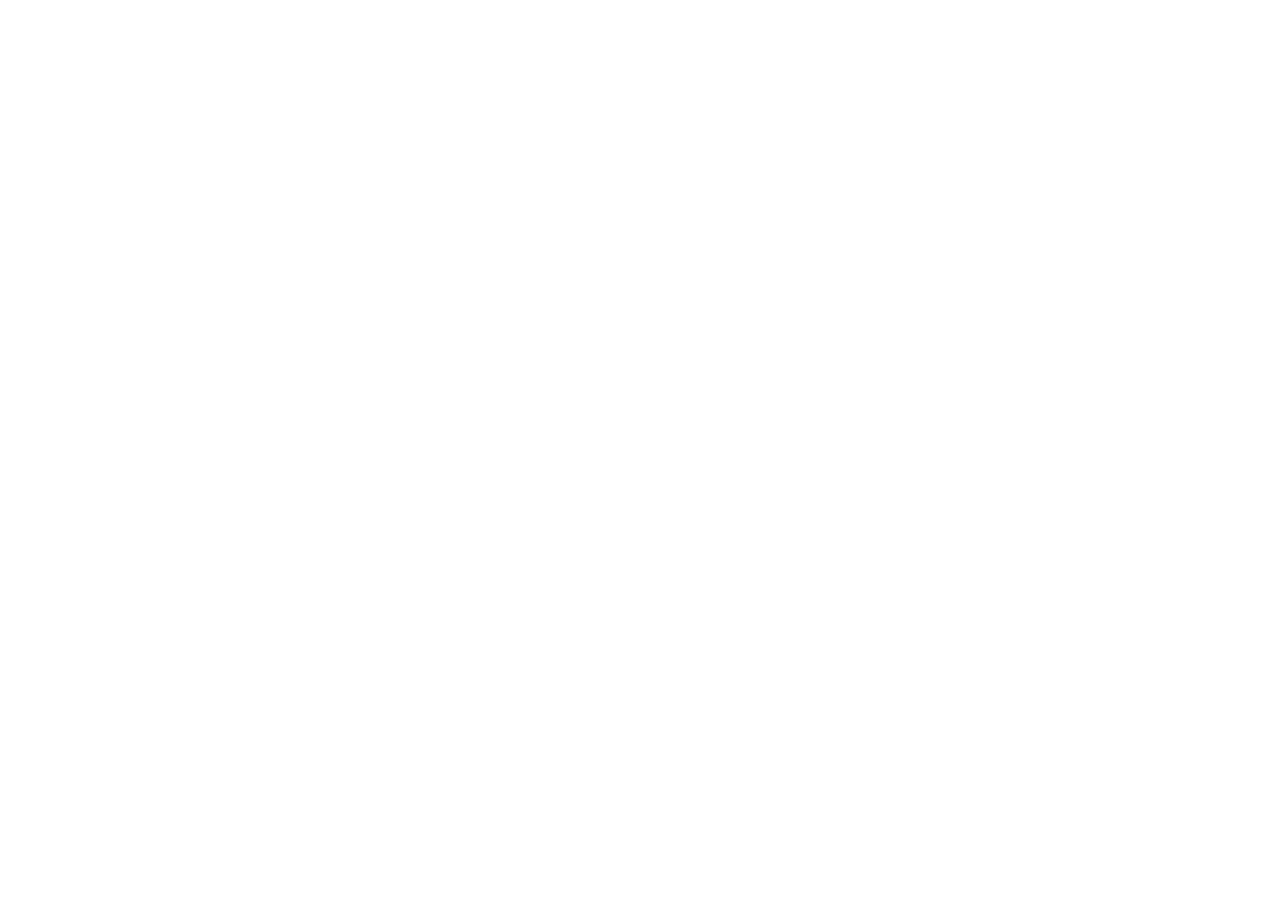
==== usherIndex.html @ e26415c5 "initial commit" ====
<!DOCTYPE html>
<html lang="en">
<head>
    <meta charset="UTF-8">
    <meta name="viewport" content="width=device-width, initial-scale=1.0">
    <title>Document</title>
    <link href="https://cdn.jsdelivr.net/npm/bootstrap@5.3.3/dist/css/bootstrap.min.css" rel="stylesheet" >
</head>
<body>
    <div class="container-fluid">
        <header>
            <nav>
                
            </nav>
        </header>

    </div>
    <script src="https://cdn.jsdelivr.net/npm/bootstrap@5.3.3/dist/js/bootstrap.bundle.min.js"></script>
</body>
</html>
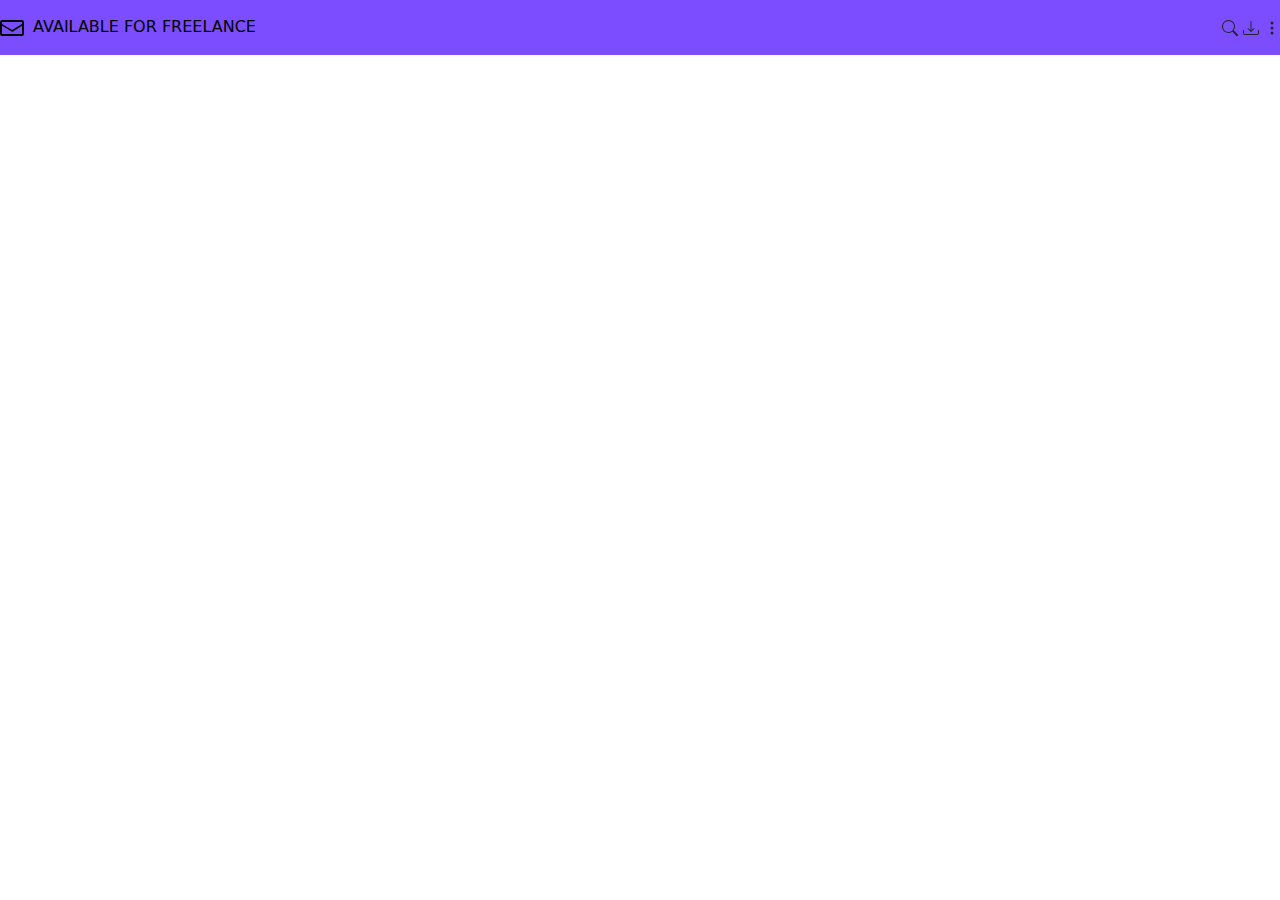
==== commit feb09d2b: "Problem Solved✅" ====
--- a/usherIndex.html
+++ b/usherIndex.html
@@ -1,20 +1,79 @@
 <!DOCTYPE html>
 <html lang="en">
-<head>
-    <meta charset="UTF-8">
-    <meta name="viewport" content="width=device-width, initial-scale=1.0">
+  <head>
+    <meta charset="UTF-8" />
+    <meta name="viewport" content="width=device-width, initial-scale=1.0" />
     <title>Document</title>
-    <link href="https://cdn.jsdelivr.net/npm/bootstrap@5.3.3/dist/css/bootstrap.min.css" rel="stylesheet" >
-</head>
-<body>
-    <div class="container-fluid">
-        <header>
-            <nav>
-                
-            </nav>
-        </header>
-
+    <link
+      href="https://cdn.jsdelivr.net/npm/bootstrap@5.3.3/dist/css/bootstrap.min.css"
+      rel="stylesheet"
+    />
+    <link rel="stylesheet" href="css/custom.css" />
+  </head>
+  <body>
+    <div class="container-fluid rg">
+      <header>
+        <div class="topBar">
+          <div>
+            <a href="mailto:info@alikode.ir">
+              <svg
+                xmlns="http://www.w3.org/2000/svg"
+                viewBox="0 0 24 24"
+                width="24"
+                height="24"
+              >
+                <path
+                  d="M22 4H2C.9 4 0 4.9 0 6v12c0 1.1.9 2 2 2h20c1.1 0 2-.9 2-2V6c0-1.1-.9-2-2-2zM2 6h20v2l-10 6L2 8V6zm0 12V9.8l9.7 5.8c.2.1.5.2.7.2s.5-.1.7-.2L22 9.8V18H2z"
+                />
+              </svg>
+              <span class="ms-1 text-black">AVAILABLE FOR FREELANCE</span>
+            </a>
+          </div>
+          <div>
+            <svg
+              xmlns="http://www.w3.org/2000/svg"
+              width="16"
+              height="16"
+              fill="currentColor"
+              class="bi bi-search"
+              viewBox="0 0 16 16"
+            >
+              <path
+                d="M11.742 10.344a6.5 6.5 0 1 0-1.397 1.398h-.001q.044.06.098.115l3.85 3.85a1 1 0 0 0 1.415-1.414l-3.85-3.85a1 1 0 0 0-.115-.1zM12 6.5a5.5 5.5 0 1 1-11 0 5.5 5.5 0 0 1 11 0"
+              />
+            </svg>
+            <svg
+              xmlns="http://www.w3.org/2000/svg"
+              width="16"
+              height="16"
+              fill="currentColor"
+              class="bi bi-download"
+              viewBox="0 0 16 16"
+            >
+              <path
+                d="M.5 9.9a.5.5 0 0 1 .5.5v2.5a1 1 0 0 0 1 1h12a1 1 0 0 0 1-1v-2.5a.5.5 0 0 1 1 0v2.5a2 2 0 0 1-2 2H2a2 2 0 0 1-2-2v-2.5a.5.5 0 0 1 .5-.5"
+              />
+              <path
+                d="M7.646 11.854a.5.5 0 0 0 .708 0l3-3a.5.5 0 0 0-.708-.708L8.5 10.293V1.5a.5.5 0 0 0-1 0v8.793L5.354 8.146a.5.5 0 1 0-.708.708z"
+              />
+            </svg>
+            <svg
+              xmlns="http://www.w3.org/2000/svg"
+              width="16"
+              height="16"
+              fill="currentColor"
+              class="bi bi-three-dots-vertical"
+              viewBox="0 0 16 16"
+            >
+              <path
+                d="M9.5 13a1.5 1.5 0 1 1-3 0 1.5 1.5 0 0 1 3 0m0-5a1.5 1.5 0 1 1-3 0 1.5 1.5 0 0 1 3 0m0-5a1.5 1.5 0 1 1-3 0 1.5 1.5 0 0 1 3 0"
+              />
+            </svg>
+          </div>
+        </div>
+        <nav></nav>
+      </header>
     </div>
     <script src="https://cdn.jsdelivr.net/npm/bootstrap@5.3.3/dist/js/bootstrap.bundle.min.js"></script>
-</body>
-</html>+  </body>
+</html>
--- a/css/custom.css
+++ b/css/custom.css
@@ -0,0 +1,13 @@
+.topBar{
+    background-color: #7c4dff;
+    height: 55px;
+    display: flex;
+    align-items: center;
+    justify-content: space-between;
+}
+.rg{
+   padding: 0; 
+}
+a {
+    text-decoration: none;
+}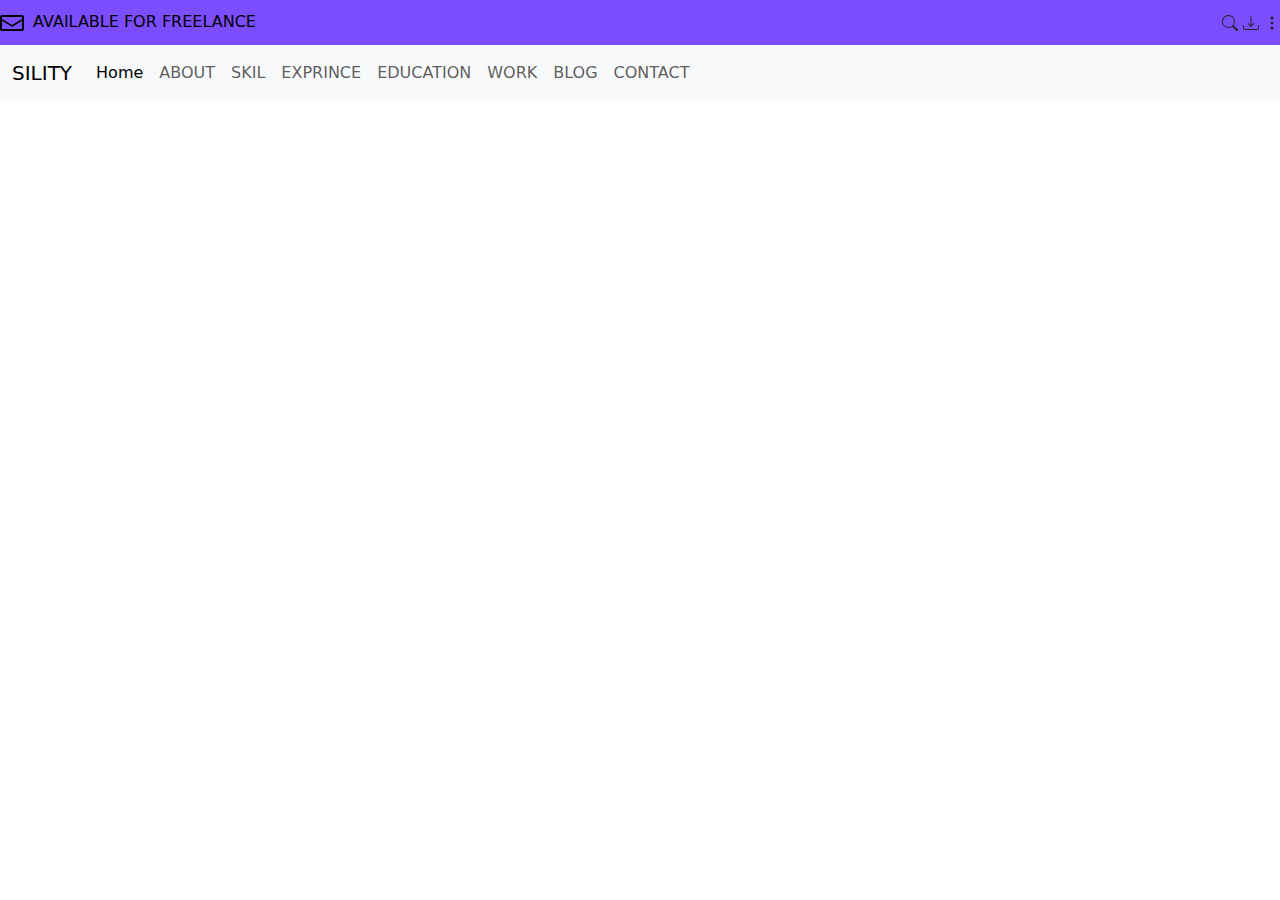
==== commit 3f8c984d: "nav" ====
--- a/usherIndex.html
+++ b/usherIndex.html
@@ -70,8 +70,44 @@
               />
             </svg>
           </div>
-        </div>
-        <nav></nav>
+        </div >
+          <nav class="navbar navbar-expand-lg bg-body-tertiary">
+            <div class="container-fluid">
+              <a class="navbar-brand" href="#">SILITY</a>
+              <button class="navbar-toggler" type="button" data-bs-toggle="collapse" data-bs-target="#navbarNav" aria-controls="navbarNav" aria-expanded="false" aria-label="Toggle navigation">
+                <span class="navbar-toggler-icon"></span>
+              </button>
+              <div class="collapse navbar-collapse" id="navbarNav">
+                <ul class="navbar-nav">
+                  <li class="nav-item">
+                    <a class="nav-link active" aria-current="page" href="#">Home</a>
+                  </li>
+                  <li class="nav-item">
+                    <a class="nav-link" href="#">ABOUT</a>
+                  </li>
+                  <li class="nav-item">
+                    <a class="nav-link" href="#">SKIL</a>
+                  </li>
+                  <li class="nav-item">
+                    <a class="nav-link" href="#">EXPRINCE</a>
+                  </li>
+                  <li class="nav-item">
+                    <a class="nav-link" href="#">EDUCATION</a>
+                  </li>
+                  <li class="nav-item">
+                    <a class="nav-link" href="#">WORK</a>
+                  </li>
+                  <li class="nav-item">
+                    <a class="nav-link" href="#">BLOG</a>
+                  </li>
+                  <li class="nav-item">
+                    <a class="nav-link" href="#">CONTACT</a>
+                  </li>
+                </ul>
+              </div>
+            </div>
+          </nav>
+
       </header>
     </div>
     <script src="https://cdn.jsdelivr.net/npm/bootstrap@5.3.3/dist/js/bootstrap.bundle.min.js"></script>
--- a/css/custom.css
+++ b/css/custom.css
@@ -1,6 +1,6 @@
 .topBar{
     background-color: #7c4dff;
-    height: 55px;
+    height: 45px;
     display: flex;
     align-items: center;
     justify-content: space-between;
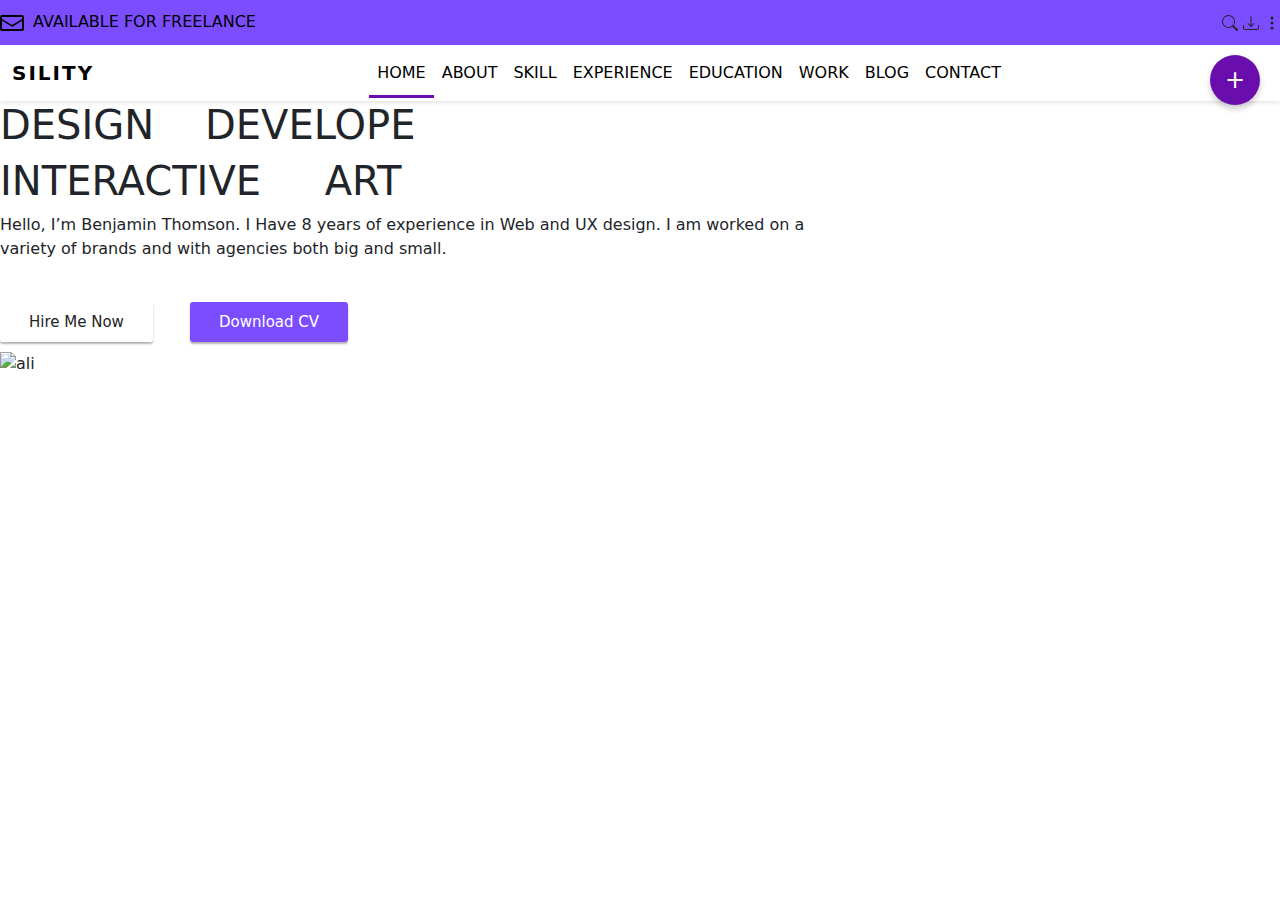
==== commit dd1be4d3: "h1" ====
--- a/usherIndex.html
+++ b/usherIndex.html
@@ -1,115 +1,94 @@
 <!DOCTYPE html>
 <html lang="en">
-  <head>
-    <meta charset="UTF-8" />
-    <meta name="viewport" content="width=device-width, initial-scale=1.0" />
-    <title>Document</title>
-    <link
-      href="https://cdn.jsdelivr.net/npm/bootstrap@5.3.3/dist/css/bootstrap.min.css"
-      rel="stylesheet"
-    />
-    <link rel="stylesheet" href="css/custom.css" />
-  </head>
-  <body>
-    <div class="container-fluid rg">
-      <header>
-        <div class="topBar">
-          <div>
-            <a href="mailto:info@alikode.ir">
-              <svg
-                xmlns="http://www.w3.org/2000/svg"
-                viewBox="0 0 24 24"
-                width="24"
-                height="24"
-              >
-                <path
-                  d="M22 4H2C.9 4 0 4.9 0 6v12c0 1.1.9 2 2 2h20c1.1 0 2-.9 2-2V6c0-1.1-.9-2-2-2zM2 6h20v2l-10 6L2 8V6zm0 12V9.8l9.7 5.8c.2.1.5.2.7.2s.5-.1.7-.2L22 9.8V18H2z"
-                />
-              </svg>
-              <span class="ms-1 text-black">AVAILABLE FOR FREELANCE</span>
-            </a>
+
+<head>
+  <meta charset="UTF-8" />
+  <meta name="viewport" content="width=device-width, initial-scale=1.0" />
+  <title>Document</title>
+  <link href="https://cdn.jsdelivr.net/npm/bootstrap@5.3.3/dist/css/bootstrap.min.css" rel="stylesheet" />
+  <link rel="stylesheet" href="css/custom.css" />
+</head>
+
+<body>
+  <div class="container-fluid rg">
+    <header>
+      <div class="topBar">
+        <div>
+          <a href="mailto:info@alikode.ir">
+            <svg xmlns="http://www.w3.org/2000/svg" viewBox="0 0 24 24" width="24" height="24">
+              <path
+                d="M22 4H2C.9 4 0 4.9 0 6v12c0 1.1.9 2 2 2h20c1.1 0 2-.9 2-2V6c0-1.1-.9-2-2-2zM2 6h20v2l-10 6L2 8V6zm0 12V9.8l9.7 5.8c.2.1.5.2.7.2s.5-.1.7-.2L22 9.8V18H2z" />
+            </svg>
+            <span class="ms-1 text-black">AVAILABLE FOR FREELANCE</span>
+          </a>
+        </div>
+        <div>
+          <svg xmlns="http://www.w3.org/2000/svg" width="16" height="16" fill="currentColor" class="bi bi-search"
+            viewBox="0 0 16 16">
+            <path
+              d="M11.742 10.344a6.5 6.5 0 1 0-1.397 1.398h-.001q.044.06.098.115l3.85 3.85a1 1 0 0 0 1.415-1.414l-3.85-3.85a1 1 0 0 0-.115-.1zM12 6.5a5.5 5.5 0 1 1-11 0 5.5 5.5 0 0 1 11 0" />
+          </svg>
+          <svg xmlns="http://www.w3.org/2000/svg" width="16" height="16" fill="currentColor" class="bi bi-download"
+            viewBox="0 0 16 16">
+            <path
+              d="M.5 9.9a.5.5 0 0 1 .5.5v2.5a1 1 0 0 0 1 1h12a1 1 0 0 0 1-1v-2.5a.5.5 0 0 1 1 0v2.5a2 2 0 0 1-2 2H2a2 2 0 0 1-2-2v-2.5a.5.5 0 0 1 .5-.5" />
+            <path
+              d="M7.646 11.854a.5.5 0 0 0 .708 0l3-3a.5.5 0 0 0-.708-.708L8.5 10.293V1.5a.5.5 0 0 0-1 0v8.793L5.354 8.146a.5.5 0 1 0-.708.708z" />
+          </svg>
+          <svg xmlns="http://www.w3.org/2000/svg" width="16" height="16" fill="currentColor"
+            class="bi bi-three-dots-vertical" viewBox="0 0 16 16">
+            <path
+              d="M9.5 13a1.5 1.5 0 1 1-3 0 1.5 1.5 0 0 1 3 0m0-5a1.5 1.5 0 1 1-3 0 1.5 1.5 0 0 1 3 0m0-5a1.5 1.5 0 1 1-3 0 1.5 1.5 0 0 1 3 0" />
+          </svg>
+        </div>
+      </div>
+      <nav class="navbar navbar-expand-lg">
+        <div class="container-fluid">
+          <a class="navbar-brand" href="#">SILITY</a>
+          <button class="navbar-toggler" type="button" data-bs-toggle="collapse" data-bs-target="#navbarNav">
+            <span class="navbar-toggler-icon"></span>
+          </button>
+          <div class="collapse navbar-collapse" id="navbarNav">
+            <ul class="navbar-nav">
+              <li class="nav-item"><a class="nav-link active" href="#">Home</a></li>
+              <li class="nav-item"><a class="nav-link" href="#">About</a></li>
+              <li class="nav-item"><a class="nav-link" href="#">Skill</a></li>
+              <li class="nav-item"><a class="nav-link" href="#">Experience</a></li>
+              <li class="nav-item"><a class="nav-link" href="#">Education</a></li>
+              <li class="nav-item"><a class="nav-link" href="#">Work</a></li>
+              <li class="nav-item"><a class="nav-link" href="#">Blog</a></li>
+              <li class="nav-item"><a class="nav-link" href="#">Contact</a></li>
+            </ul>
           </div>
-          <div>
-            <svg
-              xmlns="http://www.w3.org/2000/svg"
-              width="16"
-              height="16"
-              fill="currentColor"
-              class="bi bi-search"
-              viewBox="0 0 16 16"
-            >
-              <path
-                d="M11.742 10.344a6.5 6.5 0 1 0-1.397 1.398h-.001q.044.06.098.115l3.85 3.85a1 1 0 0 0 1.415-1.414l-3.85-3.85a1 1 0 0 0-.115-.1zM12 6.5a5.5 5.5 0 1 1-11 0 5.5 5.5 0 0 1 11 0"
-              />
-            </svg>
-            <svg
-              xmlns="http://www.w3.org/2000/svg"
-              width="16"
-              height="16"
-              fill="currentColor"
-              class="bi bi-download"
-              viewBox="0 0 16 16"
-            >
-              <path
-                d="M.5 9.9a.5.5 0 0 1 .5.5v2.5a1 1 0 0 0 1 1h12a1 1 0 0 0 1-1v-2.5a.5.5 0 0 1 1 0v2.5a2 2 0 0 1-2 2H2a2 2 0 0 1-2-2v-2.5a.5.5 0 0 1 .5-.5"
-              />
-              <path
-                d="M7.646 11.854a.5.5 0 0 0 .708 0l3-3a.5.5 0 0 0-.708-.708L8.5 10.293V1.5a.5.5 0 0 0-1 0v8.793L5.354 8.146a.5.5 0 1 0-.708.708z"
-              />
-            </svg>
-            <svg
-              xmlns="http://www.w3.org/2000/svg"
-              width="16"
-              height="16"
-              fill="currentColor"
-              class="bi bi-three-dots-vertical"
-              viewBox="0 0 16 16"
-            >
-              <path
-                d="M9.5 13a1.5 1.5 0 1 1-3 0 1.5 1.5 0 0 1 3 0m0-5a1.5 1.5 0 1 1-3 0 1.5 1.5 0 0 1 3 0m0-5a1.5 1.5 0 1 1-3 0 1.5 1.5 0 0 1 3 0"
-              />
-            </svg>
-          </div>
-        </div >
-          <nav class="navbar navbar-expand-lg bg-body-tertiary">
-            <div class="container-fluid">
-              <a class="navbar-brand" href="#">SILITY</a>
-              <button class="navbar-toggler" type="button" data-bs-toggle="collapse" data-bs-target="#navbarNav" aria-controls="navbarNav" aria-expanded="false" aria-label="Toggle navigation">
-                <span class="navbar-toggler-icon"></span>
-              </button>
-              <div class="collapse navbar-collapse" id="navbarNav">
-                <ul class="navbar-nav">
-                  <li class="nav-item">
-                    <a class="nav-link active" aria-current="page" href="#">Home</a>
-                  </li>
-                  <li class="nav-item">
-                    <a class="nav-link" href="#">ABOUT</a>
-                  </li>
-                  <li class="nav-item">
-                    <a class="nav-link" href="#">SKIL</a>
-                  </li>
-                  <li class="nav-item">
-                    <a class="nav-link" href="#">EXPRINCE</a>
-                  </li>
-                  <li class="nav-item">
-                    <a class="nav-link" href="#">EDUCATION</a>
-                  </li>
-                  <li class="nav-item">
-                    <a class="nav-link" href="#">WORK</a>
-                  </li>
-                  <li class="nav-item">
-                    <a class="nav-link" href="#">BLOG</a>
-                  </li>
-                  <li class="nav-item">
-                    <a class="nav-link" href="#">CONTACT</a>
-                  </li>
-                </ul>
-              </div>
-            </div>
-          </nav>
+          <div class="floating-button">+</div>
+        </div>
+      </nav>
 
-      </header>
-    </div>
+    </header>
+    <div>
+      <h1>DESIGN &nbsp;&nbsp;
+        DEVELOPE</h1>
+      <H1>INTERACTIVE &nbsp;  &nbsp;   ART</H1>
+      <p>Hello, I’m Benjamin Thomson. I Have 8 years of experience in Web and UX design. I am worked on   a <br>variety of
+        brands and with agencies both big and small. </P>
+        <p class="button-row">
+        <a href="" class="button solid-button white">Hire Me Now</a>
+        <a href="" class="button solid-button purple">Download CV</a>
+</p>
+</Div>
+
+<img src="alikode" alt="ali" class="img-responsive section-img">
+							
+
+
+
+
+
+
+
+
+
     <script src="https://cdn.jsdelivr.net/npm/bootstrap@5.3.3/dist/js/bootstrap.bundle.min.js"></script>
-  </body>
-</html>
+</body>
+
+</html>--- a/css/custom.css
+++ b/css/custom.css
@@ -10,4 +10,77 @@
 }
 a {
     text-decoration: none;
+}
+.navbar {
+    background-color: white;
+    box-shadow: 0 2px 4px rgba(0, 0, 0, 0.1);
+    position: relative;
+}
+.navbar-brand {
+    font-weight: bold;
+    letter-spacing: 2px;
+}
+.nav-link {
+    color: black !important;
+    font-weight: 500;
+    text-transform: uppercase;
+    position: relative;
+}
+.nav-link.active::after {
+    content: '';
+    display: block;
+    width: 100%;
+    height: 3px;
+    background-color: #6a0dad;
+    position: absolute;
+    bottom: -5px;
+    left: 0;
+}
+.navbar-nav {
+    margin: auto;
+}
+.floating-button {
+    position: absolute;
+    top: 10px;
+    right: 20px;
+    background-color: #6a0dad;
+    color: white;
+    border-radius: 50%;
+    width: 50px;
+    height: 50px;
+    display: flex;
+    justify-content: center;
+    align-items: center;
+    font-size: 24px;
+    box-shadow: 0 4px 6px rgba(0, 0, 0, 0.2);
+    cursor: pointer;
+}
+
+.button-row {
+	margin-top: 48px;
+}
+
+.button-row .button {
+	margin-right: 32px;
+	margin-bottom: 12px;
+}
+.solid-button {
+	font-size: 15px;
+	line-height: 26px;
+	padding: 11px 29px;
+	border: none;
+	border-radius: 3px;
+	box-shadow: 0 2px 2px rgba(0,0,0,.3);
+	text-align: center;
+}
+.solid-button:hover {
+	box-shadow: 0 3px 6px rgba(0,0,0,.3);
+}
+.solid-button.purple {
+	background: #7c4dff;
+	color: #fff;
+}
+.solid-button.white {
+	background: #fff;
+	color: #232323;
 }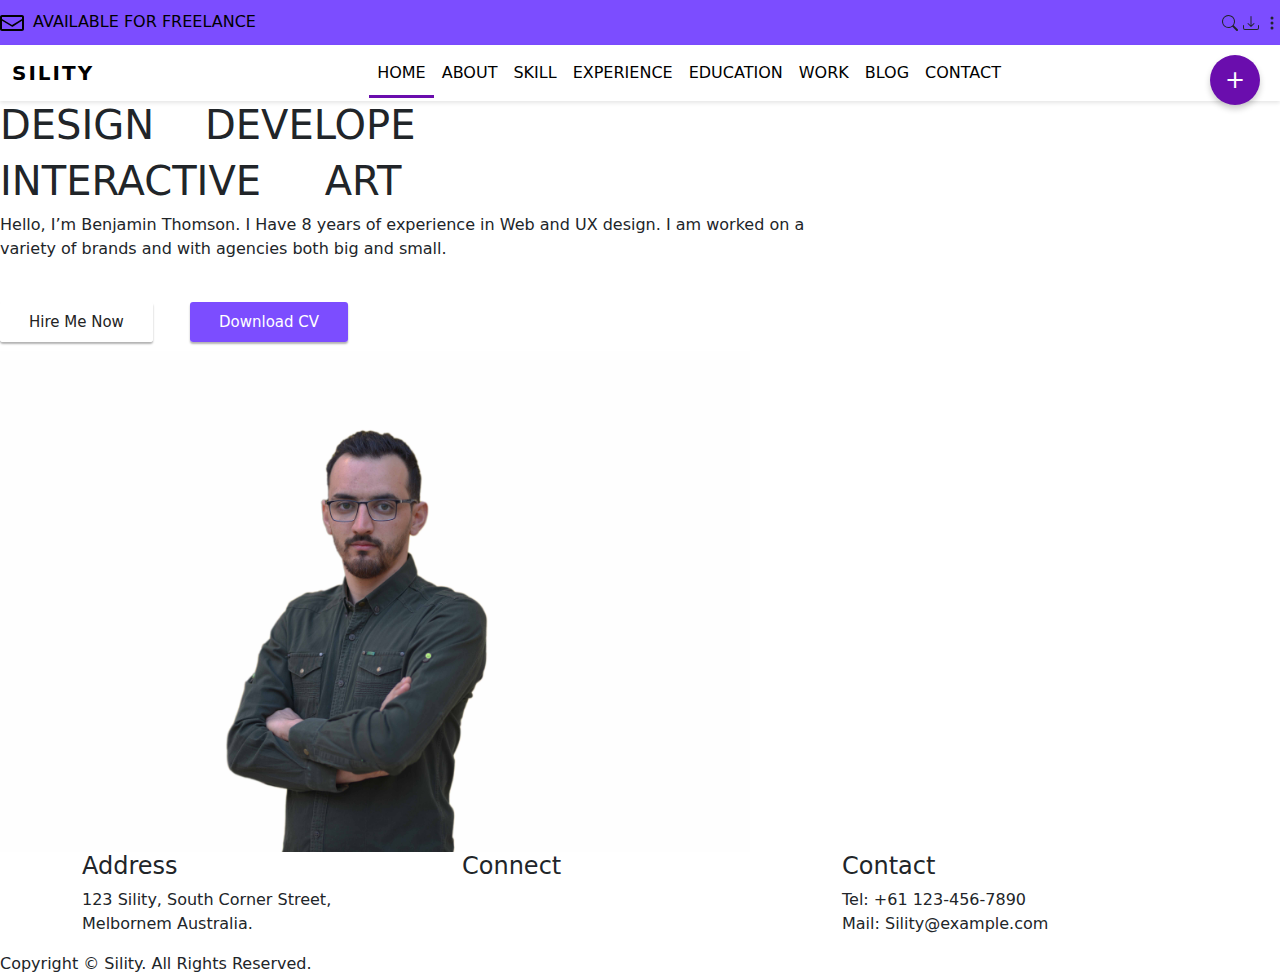
==== commit e7bbd762: "besm aalah" ====
--- a/usherIndex.html
+++ b/usherIndex.html
@@ -76,9 +76,38 @@
         <a href="" class="button solid-button purple">Download CV</a>
 </p>
 </Div>
+<div class="col-sm-5 vertical-center">
 
-<img src="alikode" alt="ali" class="img-responsive section-img">
-							
+  <img width="750px"    src="110.jpg" alt="ali" class="img-responsive section-img"> 
+
+</div>
+			
+<div  class="top">
+  <div class="container">
+    <div class="row">
+      <div class="col-sm-4">
+        <h4>Address</h4>
+        <p>123 Sility, South Corner Street,<br>Melbornem Australia.</p>
+      </div> <!-- end .col-sm-4 -->
+      <div class="col-sm-4">
+        <h4>Connect</h4>
+        <div class="social-icons">
+          <a href="" class="social-icon"><i class="fa fa-facebook"></i></a>
+          <a href="" class="social-icon"><i class="fa fa-twitter"></i></a>
+          <a href="" class="social-icon"><i class="fa fa-google-plus"></i></a>
+          <a href="" class="social-icon"><i class="fa fa-behance"></i></a>
+          <a href="" class="social-icon"><i class="fa fa-dribbble"></i></a>
+        </div> <!-- end .social-icons -->
+      </div> <!-- end .col-sm-4 -->
+      <div class="col-sm-4">
+        <h4>Contact</h4>
+        <p>Tel: +61 123-456-7890<br>Mail: Sility@example.com</p>
+      </div> <!-- end .col-sm-4 -->
+    </div> <!-- end .row -->
+  </div> <!-- end .container -->
+</div> <!-- end .footer -->
+<div class="bottom">Copyright © Sility. All Rights Reserved.</div> <!-- end .bottom -->
+      
 
 
 
--- a/css/custom.css
+++ b/css/custom.css
@@ -83,4 +83,6 @@
 .solid-button.white {
 	background: #fff;
 	color: #232323;
-}+}
+
+
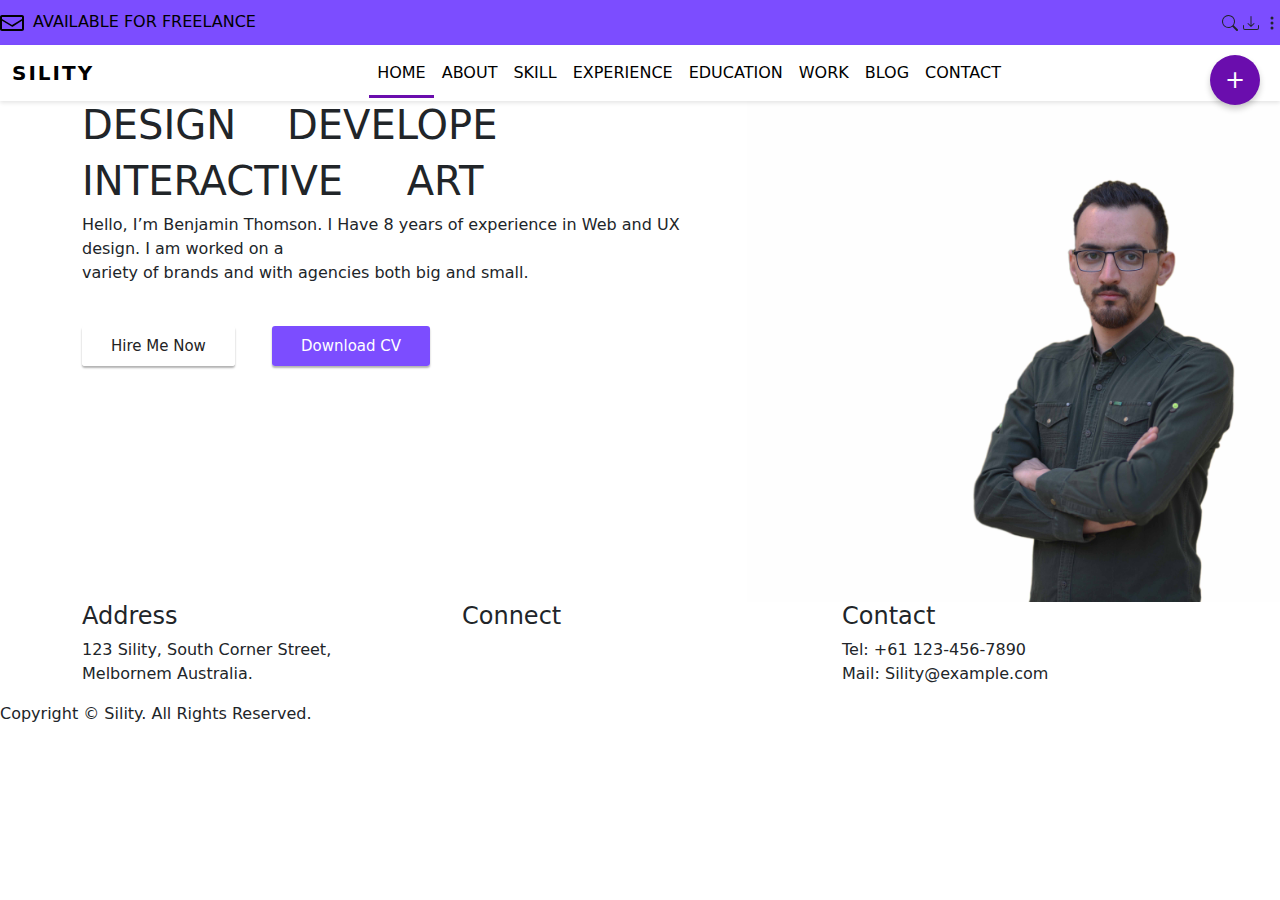
==== commit cb283de7: "update" ====
--- a/usherIndex.html
+++ b/usherIndex.html
@@ -65,7 +65,9 @@
       </nav>
 
     </header>
-    <div>
+    <div class="container">
+<div class="row">
+  <div class="col-sm-7 vertical-center padding-fix">
       <h1>DESIGN &nbsp;&nbsp;
         DEVELOPE</h1>
       <H1>INTERACTIVE &nbsp;  &nbsp;   ART</H1>
@@ -81,8 +83,9 @@
   <img width="750px"    src="110.jpg" alt="ali" class="img-responsive section-img"> 
 
 </div>
-			
-<div  class="top">
+</div>
+</div>		
+
   <div class="container">
     <div class="row">
       <div class="col-sm-4">
--- a/css/custom.css
+++ b/css/custom.css
@@ -5,6 +5,11 @@
     align-items: center;
     justify-content: space-between;
 }
+
+
+
+
+
 .rg{
    padding: 0; 
 }
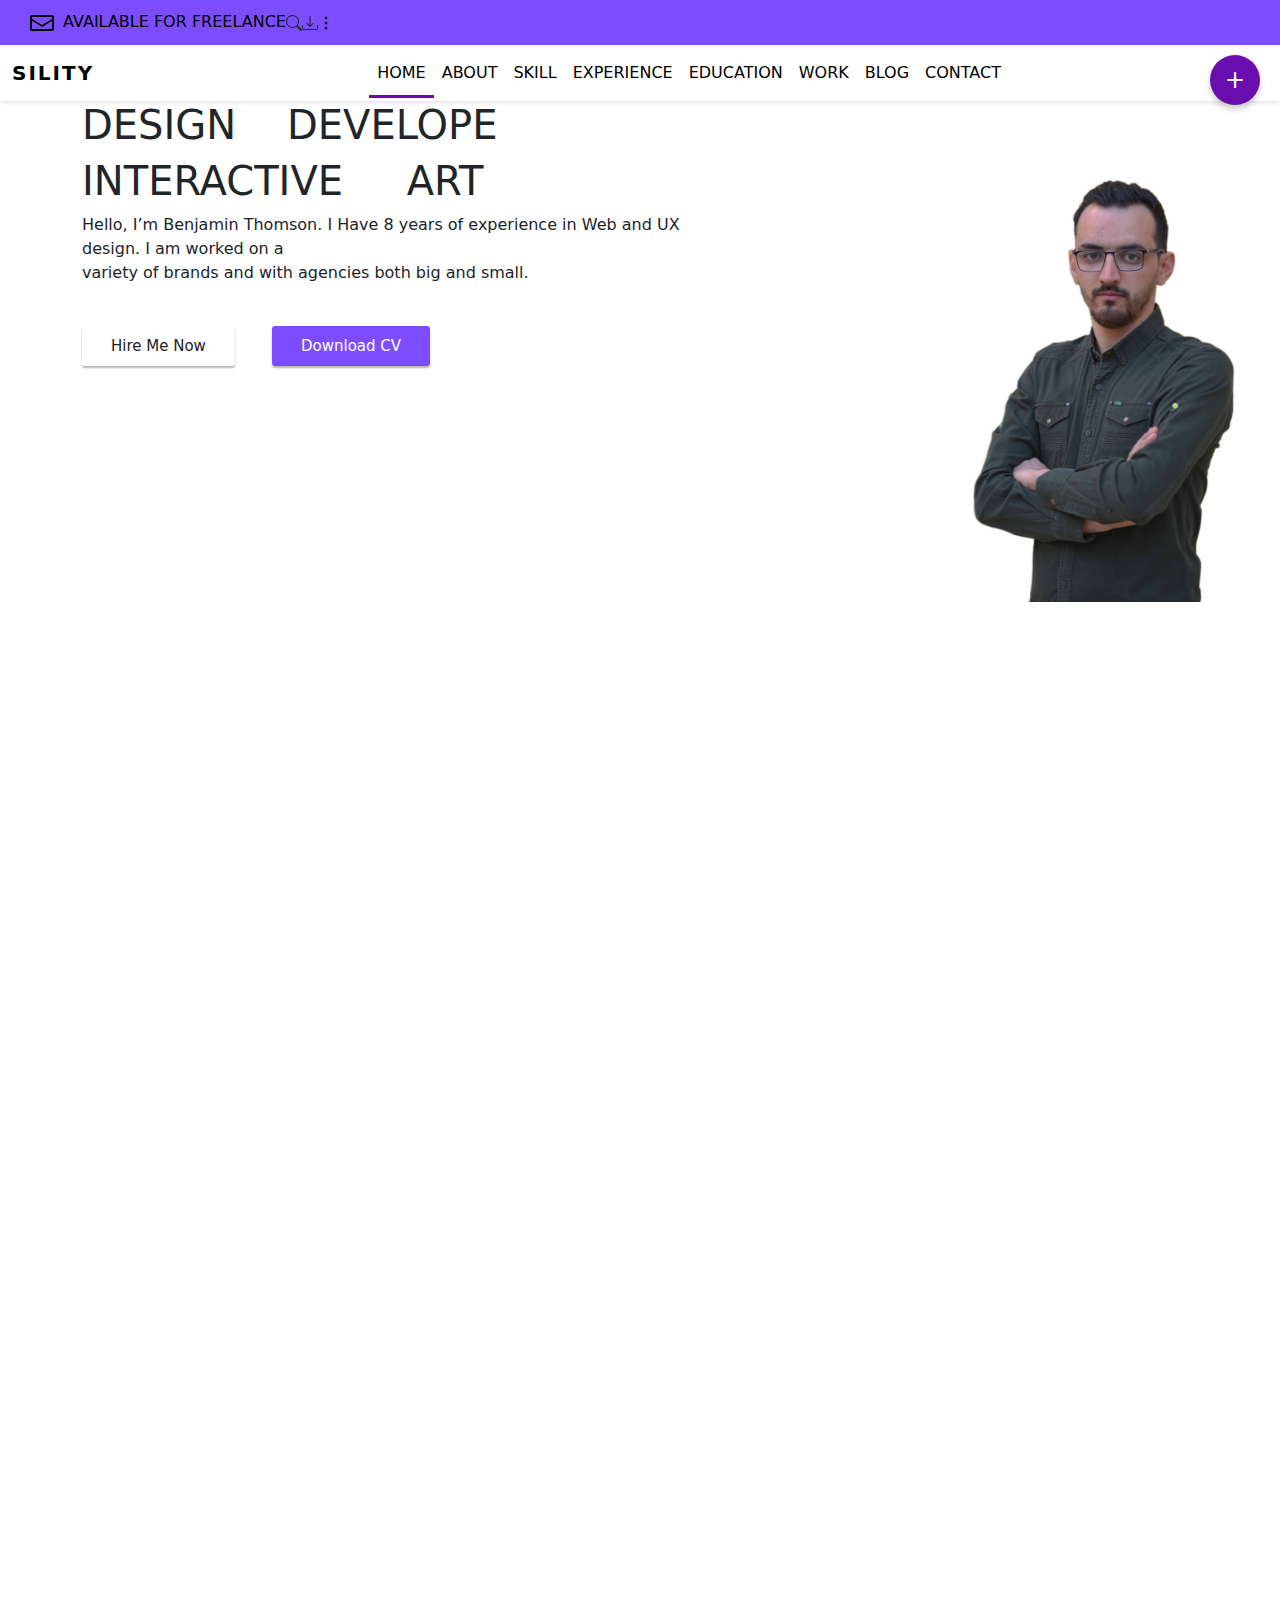
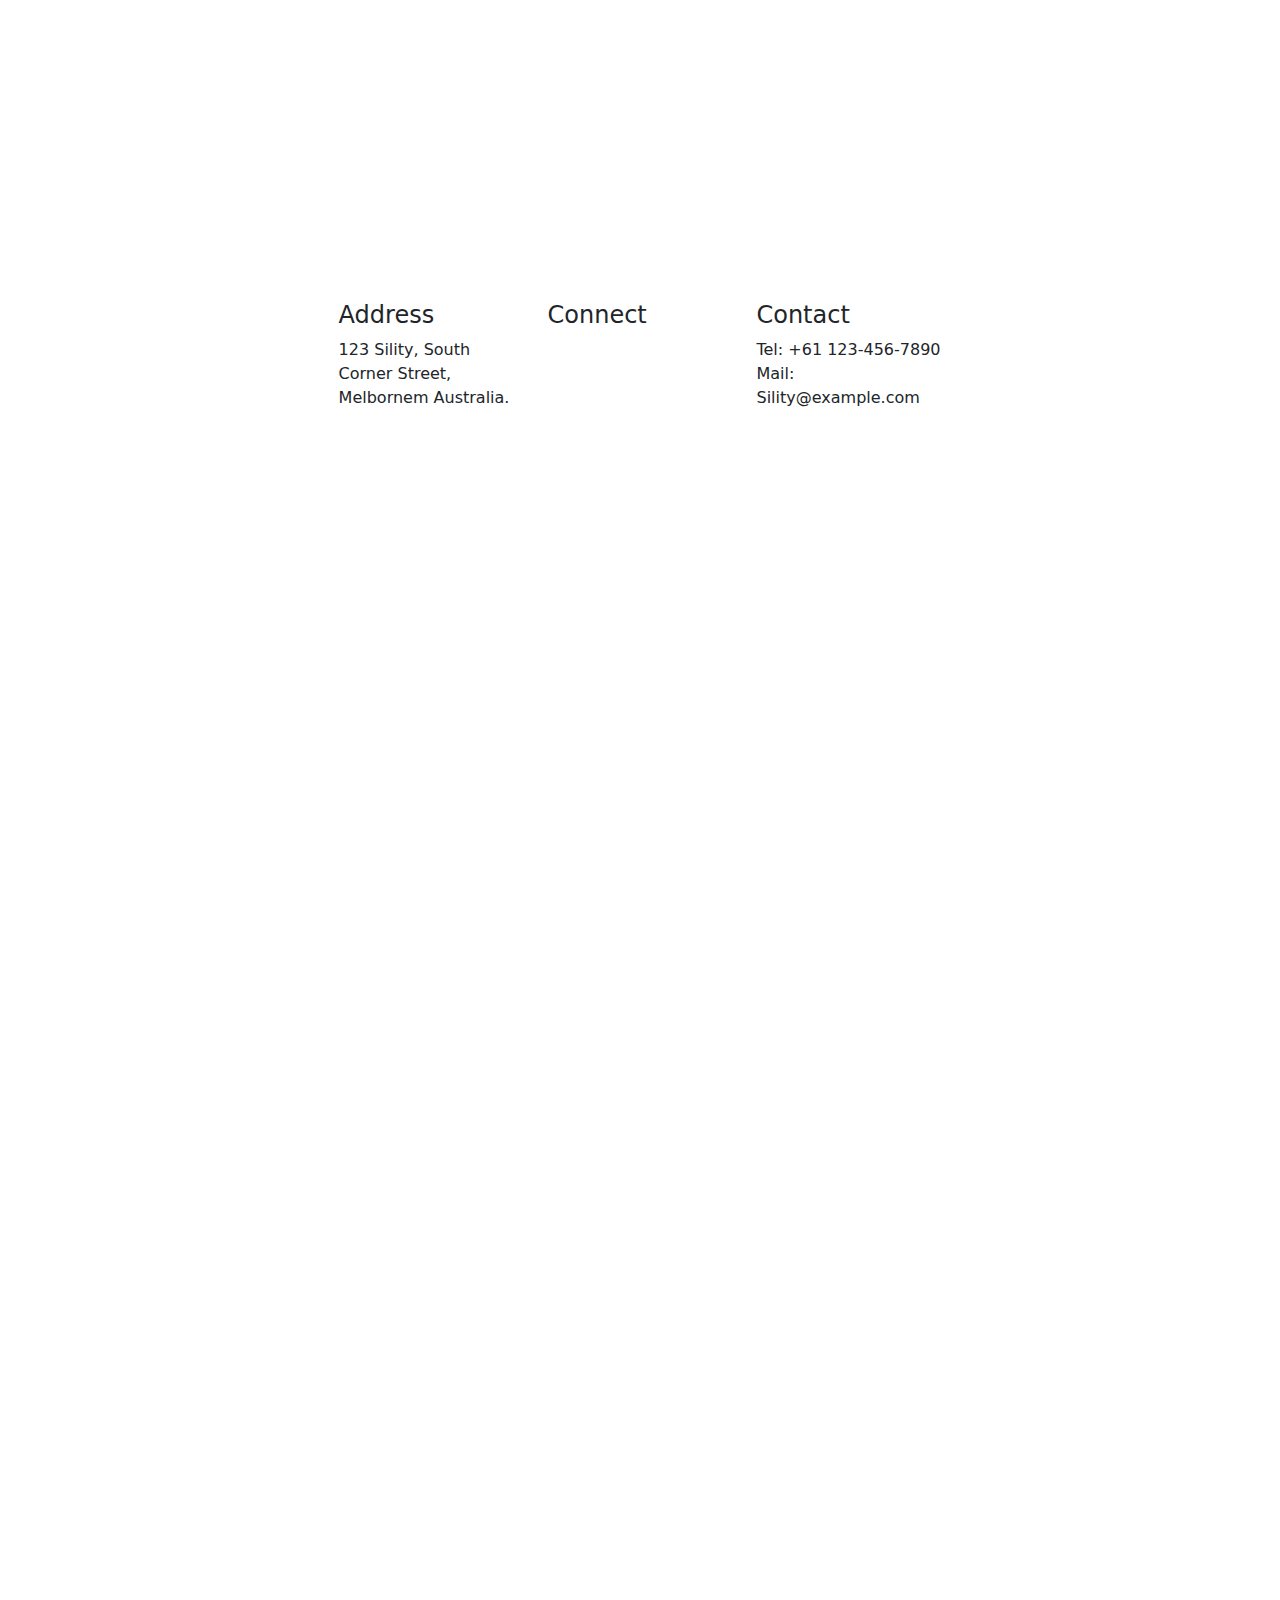
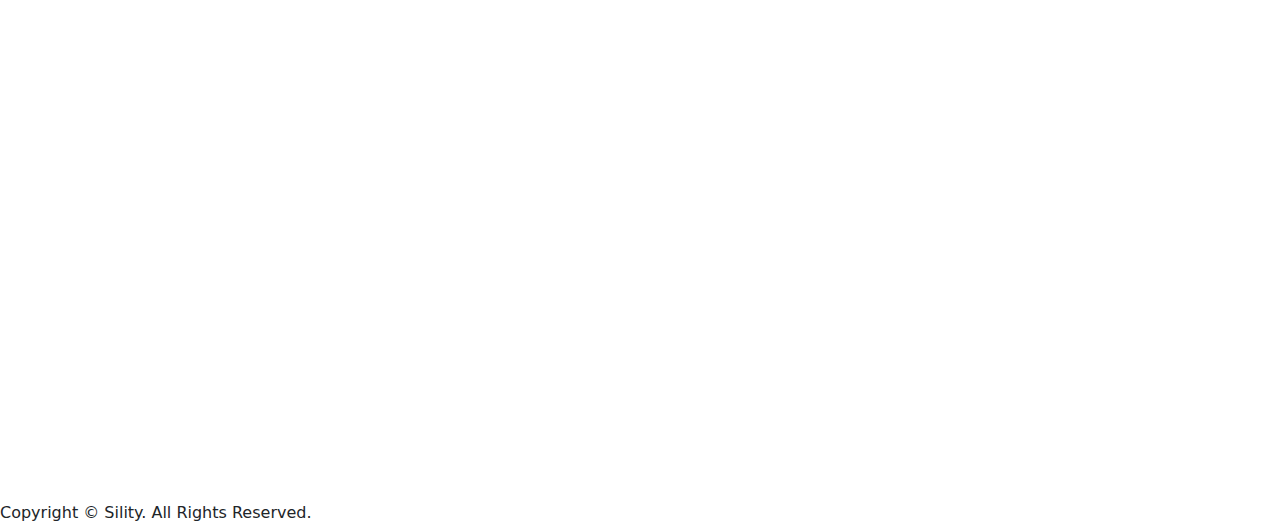
==== commit a70db5b9: "dar talash" ====
--- a/usherIndex.html
+++ b/usherIndex.html
@@ -10,8 +10,8 @@
 </head>
 
 <body>
-  <div class="container-fluid rg">
-    <header>
+  <div>
+    <header contatiner>
       <div class="topBar">
         <div>
           <a href="mailto:info@alikode.ir">
@@ -21,8 +21,7 @@
             </svg>
             <span class="ms-1 text-black">AVAILABLE FOR FREELANCE</span>
           </a>
-        </div>
-        <div>
+
           <svg xmlns="http://www.w3.org/2000/svg" width="16" height="16" fill="currentColor" class="bi bi-search"
             viewBox="0 0 16 16">
             <path
@@ -66,51 +65,51 @@
 
     </header>
     <div class="container">
-<div class="row">
-  <div class="col-sm-7 vertical-center padding-fix">
-      <h1>DESIGN &nbsp;&nbsp;
-        DEVELOPE</h1>
-      <H1>INTERACTIVE &nbsp;  &nbsp;   ART</H1>
-      <p>Hello, I’m Benjamin Thomson. I Have 8 years of experience in Web and UX design. I am worked on   a <br>variety of
-        brands and with agencies both big and small. </P>
-        <p class="button-row">
-        <a href="" class="button solid-button white">Hire Me Now</a>
-        <a href="" class="button solid-button purple">Download CV</a>
-</p>
-</Div>
-<div class="col-sm-5 vertical-center">
+      <div class="row">
+        <div class="col-sm-7 vertical-center padding-fix">
+          <h1>DESIGN &nbsp;&nbsp;
+            DEVELOPE</h1>
+          <H1>INTERACTIVE &nbsp; &nbsp; ART</H1>
+          <p>Hello, I’m Benjamin Thomson. I Have 8 years of experience in Web and UX design. I am worked on a
+            <br>variety of
+            brands and with agencies both big and small. </P>
+          <p class="button-row">
+            <a href="" class="button solid-button white">Hire Me Now</a>
+            <a href="" class="button solid-button purple">Download CV</a>
+          </p>
+        </Div>
+        <div class="col-sm-5 vertical-center">
 
-  <img width="750px"    src="110.jpg" alt="ali" class="img-responsive section-img"> 
+          <img width="750px" src="110.jpg" alt="ali" class="img-responsive section-img">
 
-</div>
-</div>
-</div>		
+        </div>
+      </div>
+    </div>
 
-  <div class="container">
-    <div class="row">
-      <div class="col-sm-4">
-        <h4>Address</h4>
-        <p>123 Sility, South Corner Street,<br>Melbornem Australia.</p>
-      </div> <!-- end .col-sm-4 -->
-      <div class="col-sm-4">
-        <h4>Connect</h4>
-        <div class="social-icons">
-          <a href="" class="social-icon"><i class="fa fa-facebook"></i></a>
-          <a href="" class="social-icon"><i class="fa fa-twitter"></i></a>
-          <a href="" class="social-icon"><i class="fa fa-google-plus"></i></a>
-          <a href="" class="social-icon"><i class="fa fa-behance"></i></a>
-          <a href="" class="social-icon"><i class="fa fa-dribbble"></i></a>
-        </div> <!-- end .social-icons -->
-      </div> <!-- end .col-sm-4 -->
-      <div class="col-sm-4">
-        <h4>Contact</h4>
-        <p>Tel: +61 123-456-7890<br>Mail: Sility@example.com</p>
-      </div> <!-- end .col-sm-4 -->
-    </div> <!-- end .row -->
-  </div> <!-- end .container -->
-</div> <!-- end .footer -->
-<div class="bottom">Copyright © Sility. All Rights Reserved.</div> <!-- end .bottom -->
-      
+    <div class="container">
+      <div class="row">
+        <div class="col-sm-4">
+          <h4>Address</h4>
+          <p>123 Sility, South Corner Street,<br>Melbornem Australia.</p>
+        </div> <!-- end .col-sm-4 -->
+        <div class="col-sm-4">
+          <h4>Connect</h4>
+          <div class="social-icons">
+            <a href="" class="social-icon"><i class="fa fa-facebook"></i></a>
+            <a href="" class="social-icon"><i class="fa fa-twitter"></i></a>
+            <a href="" class="social-icon"><i class="fa fa-google-plus"></i></a>
+            <a href="" class="social-icon"><i class="fa fa-behance"></i></a>
+            <a href="" class="social-icon"><i class="fa fa-dribbble"></i></a>
+          </div> <!-- end .social-icons -->
+        </div> <!-- end .col-sm-4 -->
+        <div class="col-sm-4">
+          <h4>Contact</h4>
+          <p>Tel: +61 123-456-7890<br>Mail: Sility@example.com</p>
+        </div> <!-- end .col-sm-4 -->
+      </div> <!-- end .row -->
+    </div> <!-- end .container -->
+  </div> <!-- end .footer -->
+  <div class="bottom">Copyright © Sility. All Rights Reserved.</div> <!-- end .bottom -->
 
 
 
@@ -120,7 +119,8 @@
 
 
 
-    <script src="https://cdn.jsdelivr.net/npm/bootstrap@5.3.3/dist/js/bootstrap.bundle.min.js"></script>
+
+  <script src="https://cdn.jsdelivr.net/npm/bootstrap@5.3.3/dist/js/bootstrap.bundle.min.js"></script>
 </body>
 
 </html>--- a/css/custom.css
+++ b/css/custom.css
@@ -90,4 +90,18 @@
 	color: #232323;
 }
 
+.container {
+ display: flex;
+ height: 200vh;
+ align-items: right;
+ justify-content: center;
+}
 
+
+.topBar>div{
+    display: flex;
+    align-items: center;
+    justify-content  : center;
+    margin-left: 30px;
+
+}
